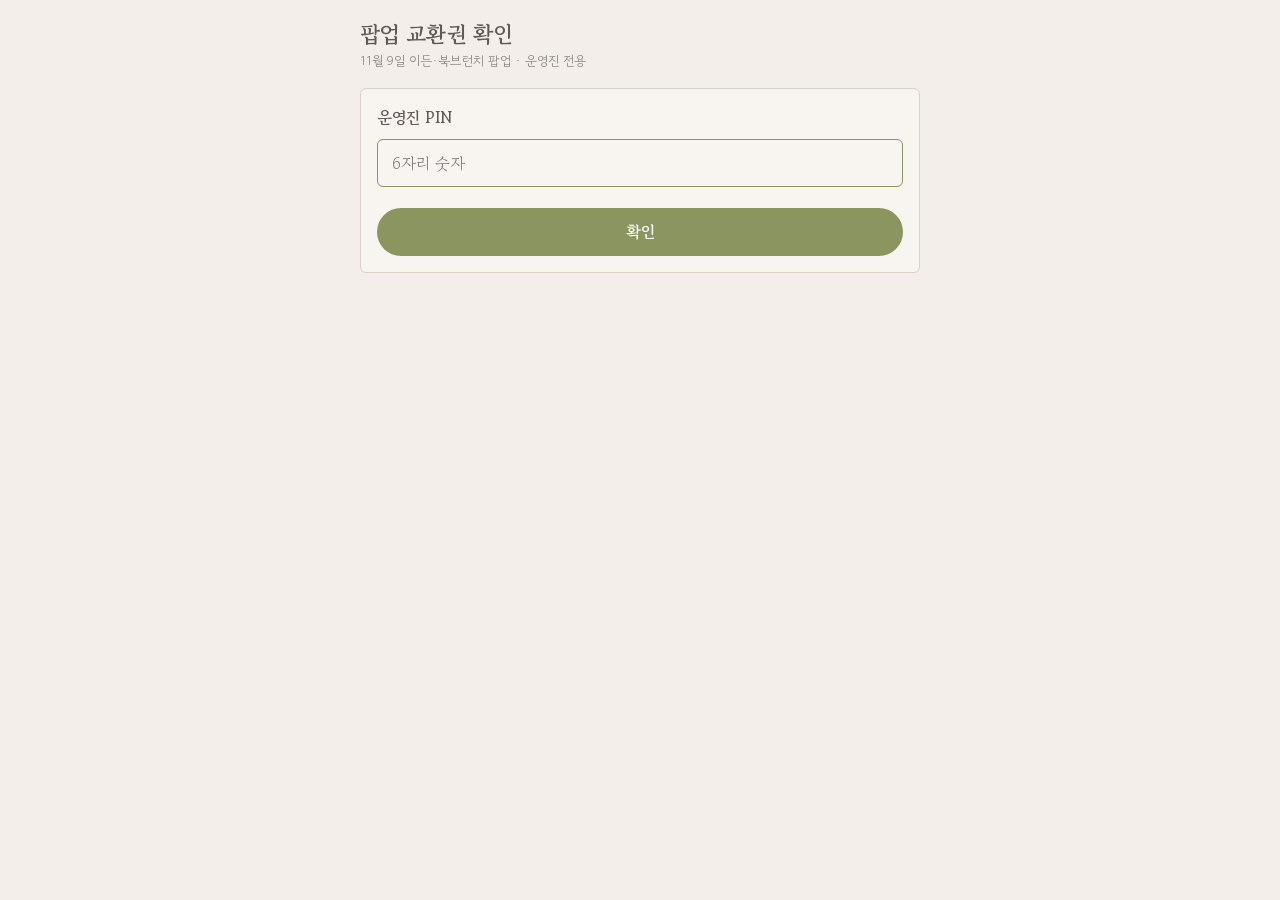
==== admin.html @ dd5d5fa2 "팝업 초대장 사이트: 초대장, 수요조사(Supabase 저장), 운영진 페이지 Co-Authored-By: Claude Opus 5.5 <noreply@anthropic.com> " ====
<!doctype html>
<html lang="ko">
<head>
<meta charset="utf-8">
<meta name="viewport" content="width=device-width,initial-scale=1,viewport-fit=cover">
<meta name="robots" content="noindex">
<title>팝업 교환권 확인</title>
<link rel="preconnect" href="https://fonts.googleapis.com">
<link rel="preconnect" href="https://fonts.gstatic.com" crossorigin>
<link rel="stylesheet" href="https://fonts.googleapis.com/css2?family=Gowun+Batang:wght@400;700&family=Gowun+Dodum&display=swap">
<style>
/* 운영진용: 위에 요약, 그 아래 이름 검색, 응답 목록(교환 완료 체크) */
:root{
  --bg:#f3eeea;--card:#f8f4f0;--ink:#5f5a54;--ink-soft:#8c857d;--olive:#8a9560;--olive-ink:#fff;--line:#d9d1c8;--warn:#c4453a;--done:#e7eadb;
  --serif:"Gowun Batang","Noto Serif KR",serif;--sans:"Gowun Dodum","Apple SD Gothic Neo","Malgun Gothic",sans-serif;
}
@media (prefers-color-scheme: dark){:root{--bg:#22211d;--card:#2b2a25;--ink:#e6e0d8;--ink-soft:#aaa298;--olive:#a3ae78;--olive-ink:#1d1f15;--line:#45423b;--warn:#e7766b;--done:#343a26;color-scheme:dark}}
*{box-sizing:border-box}
[hidden]{display:none!important}
body{margin:0;background:var(--bg);color:var(--ink);font-family:var(--serif);font-size:16px;line-height:1.6;
  padding-left:max(16px,env(safe-area-inset-left,0px));padding-right:max(16px,env(safe-area-inset-right,0px));
  padding-top:calc(16px + env(safe-area-inset-top,0px));padding-bottom:calc(24px + env(safe-area-inset-bottom,0px))}
.wrap{max-width:560px;margin:0 auto;display:grid;gap:16px}
h1{font-size:22px;margin:0;font-weight:700}
.sub{font-family:var(--sans);font-size:13px;color:var(--ink-soft)}
.card{background:var(--card);border:1px solid var(--line);border-radius:6px;padding:16px}
input{width:100%;height:48px;border:1px solid var(--olive);border-radius:6px;background:transparent;color:var(--ink);font:inherit;padding:0 14px;font-size:16px}
.btn{display:flex;align-items:center;justify-content:center;width:100%;min-height:48px;border-radius:999px;border:0;background:var(--olive);color:var(--olive-ink);font:inherit;font-weight:700;cursor:pointer}
.btn.ghost{background:transparent;color:var(--ink);border:1px solid var(--line);width:auto;padding:0 16px;min-height:40px;font-weight:400;font-size:14px}
:focus-visible{outline:2px solid var(--olive);outline-offset:2px}
.err{color:var(--warn);font-family:var(--sans);font-size:13px;min-height:1.2em;margin:6px 0 0}
#appErr:empty{display:none}
.stats{display:grid;grid-template-columns:repeat(3,1fr);gap:8px;text-align:center}
.stat b{display:block;font-size:24px;font-variant-numeric:tabular-nums}
.stat span{font-family:var(--sans);font-size:12px;color:var(--ink-soft)}
.bar{display:flex;gap:8px;align-items:center}
.bar input{flex:1;min-width:0}
.list{display:grid;gap:8px}
.row{display:grid;grid-template-columns:minmax(0,1fr) auto;gap:10px;align-items:center;background:var(--card);border:1px solid var(--line);border-radius:6px;padding:12px 14px}
.row.done{background:var(--done)}
.row.no{opacity:.6}
.who{min-width:0}
.who b{font-size:17px;overflow-wrap:anywhere}
.meta{font-family:var(--sans);font-size:12.5px;color:var(--ink-soft);font-variant-numeric:tabular-nums}
.toggle{min-width:92px;min-height:44px;border-radius:999px;border:1px solid var(--olive);background:transparent;color:var(--ink);font-family:var(--sans);font-size:14px;cursor:pointer}
.row.done .toggle{background:var(--olive);color:var(--olive-ink)}
.toggle:disabled{opacity:.5}
.empty{text-align:center;color:var(--ink-soft);font-size:14px;padding:24px 0}
.foot{font-family:var(--sans);font-size:12px;color:var(--ink-soft);text-align:center}
</style>
</head>
<body>
<main class="wrap">
  <div>
    <h1>팝업 교환권 확인</h1>
    <div class="sub">11월 9일 이든·북브런치 팝업 · 운영진 전용</div>
  </div>

  <section class="card" id="login">
    <form id="loginForm" novalidate>
      <label for="pin" style="display:block;margin-bottom:8px;font-weight:700">운영진 PIN</label>
      <input id="pin" type="password" inputmode="numeric" autocomplete="off" placeholder="6자리 숫자">
      <p class="err" id="loginErr" role="alert"></p>
      <button class="btn" type="submit">확인</button>
    </form>
  </section>

  <section id="app" hidden>
    <div class="wrap">
      <div class="card stats">
        <div class="stat"><b id="sAttend">0</b><span>참석 응답</span></div>
        <div class="stat"><b id="sPeople">0</b><span>오실 인원</span></div>
        <div class="stat"><b id="sDone">0</b><span>교환 완료</span></div>
      </div>
      <div class="bar">
        <input id="q" type="search" placeholder="성함 또는 교환권 번호로 찾기" autocomplete="off">
        <button class="btn ghost" type="button" id="refresh">새로고침</button>
      </div>
      <p class="err" id="appErr" role="alert"></p>
      <div class="list" id="list"></div>
      <p class="foot" id="updated"></p>
      <p class="foot"><button class="btn ghost" type="button" id="logout" style="margin:0 auto">PIN 다시 입력</button></p>
    </div>
  </section>
</main>

<script>
(function(){
  const SB_URL='https://qdkvclpapsasedrvhkvx.supabase.co', SB_KEY='sb_publishable_ceZ2sE7WKbkcod54qVl5aA_HR4bq4iQ';
  const $=id=>document.getElementById(id);
  let pin='', rows=[];
  const ss={get(){try{return sessionStorage.getItem('popup-pin')||''}catch(e){return ''}},set(v){try{sessionStorage.setItem('popup-pin',v)}catch(e){}},del(){try{sessionStorage.removeItem('popup-pin')}catch(e){}}};

  async function rpc(fn,body){
    const r=await fetch(SB_URL+'/rest/v1/rpc/'+fn,{method:'POST',headers:{apikey:SB_KEY,'Content-Type':'application/json'},body:JSON.stringify(body)});
    if(!r.ok){const t=await r.text();const e=new Error(t);e.status=r.status;e.unauth=/unauthorized/.test(t);throw e}
    return r.json();
  }
  async function load(){
    try{
      rows=await rpc('popup_admin_list',{p_key:pin});
      $('appErr').textContent='';
      render();
      $('updated').textContent='마지막 업데이트 '+new Date().toLocaleTimeString('ko-KR',{hour:'2-digit',minute:'2-digit',second:'2-digit'});
      return true;
    }catch(e){
      if(e.unauth)return false;
      $('appErr').textContent='목록을 불러오지 못했습니다. 인터넷 연결을 확인해 주세요.';
      return true;
    }
  }
  function render(){
    const q=$('q').value.trim().replace(/^no\.?\s*/i,'');
    const att=rows.filter(r=>r.attending);
    $('sAttend').textContent=att.length+'건';
    $('sPeople').textContent=att.reduce((s,r)=>s+(r.party_size||0),0)+'명';
    $('sDone').textContent=att.filter(r=>r.redeemed_at).length+'건';
    const shown=rows.filter(r=>!q||r.name.includes(q)||r.code===q)
      .sort((a,b)=>(b.attending-a.attending)||a.name.localeCompare(b.name,'ko'));
    const list=$('list'); list.textContent='';
    if(!shown.length){const p=document.createElement('p');p.className='empty';p.textContent=rows.length?'찾는 성함이 없습니다.':'아직 응답이 없습니다.';list.appendChild(p);return}
    for(const r of shown){
      const row=document.createElement('div');row.className='row'+(r.redeemed_at?' done':'')+(r.attending?'':' no');
      const who=document.createElement('div');who.className='who';
      const b=document.createElement('b');b.textContent=r.name;
      const m=document.createElement('div');m.className='meta';
      m.textContent=r.attending?`No. ${r.code} · ${r.party_size}명`+(r.redeemed_at?` · ${new Date(r.redeemed_at).toLocaleTimeString('ko-KR',{hour:'2-digit',minute:'2-digit'})} 교환`:''):'불참 응답';
      who.append(b,m);row.appendChild(who);
      if(r.attending){
        const t=document.createElement('button');t.type='button';t.className='toggle';
        t.textContent=r.redeemed_at?'교환 완료':'교환하기';
        t.setAttribute('aria-pressed',!!r.redeemed_at);
        t.onclick=async()=>{
          t.disabled=true;
          try{
            const v=await rpc('popup_admin_set_redeemed',{p_key:pin,p_id:r.id,p_redeemed:!r.redeemed_at});
            r.redeemed_at=v;render();
          }catch(e){$('appErr').textContent='저장하지 못했습니다. 다시 눌러 주세요.';t.disabled=false}
        };
        row.appendChild(t);
      }
      list.appendChild(row);
    }
  }
  async function enter(p){
    pin=p;
    const ok=await load();
    if(!ok){pin='';ss.del();return false}
    ss.set(p);$('login').hidden=true;$('app').hidden=false;return true;
  }
  $('loginForm').addEventListener('submit',async e=>{
    e.preventDefault();
    const p=$('pin').value.trim();
    if(!p){$('loginErr').textContent='PIN을 입력해 주세요.';return}
    $('loginErr').textContent='';
    if(!await enter(p))$('loginErr').textContent='PIN이 맞지 않습니다.';
  });
  $('q').addEventListener('input',render);
  $('refresh').onclick=load;
  $('logout').onclick=()=>{ss.del();pin='';rows=[];$('app').hidden=true;$('login').hidden=false;$('pin').value=''};
  setInterval(()=>{if(pin&&!document.hidden)load()},15000);
  const saved=ss.get(); if(saved)enter(saved);
})();
</script>
</body>
</html>
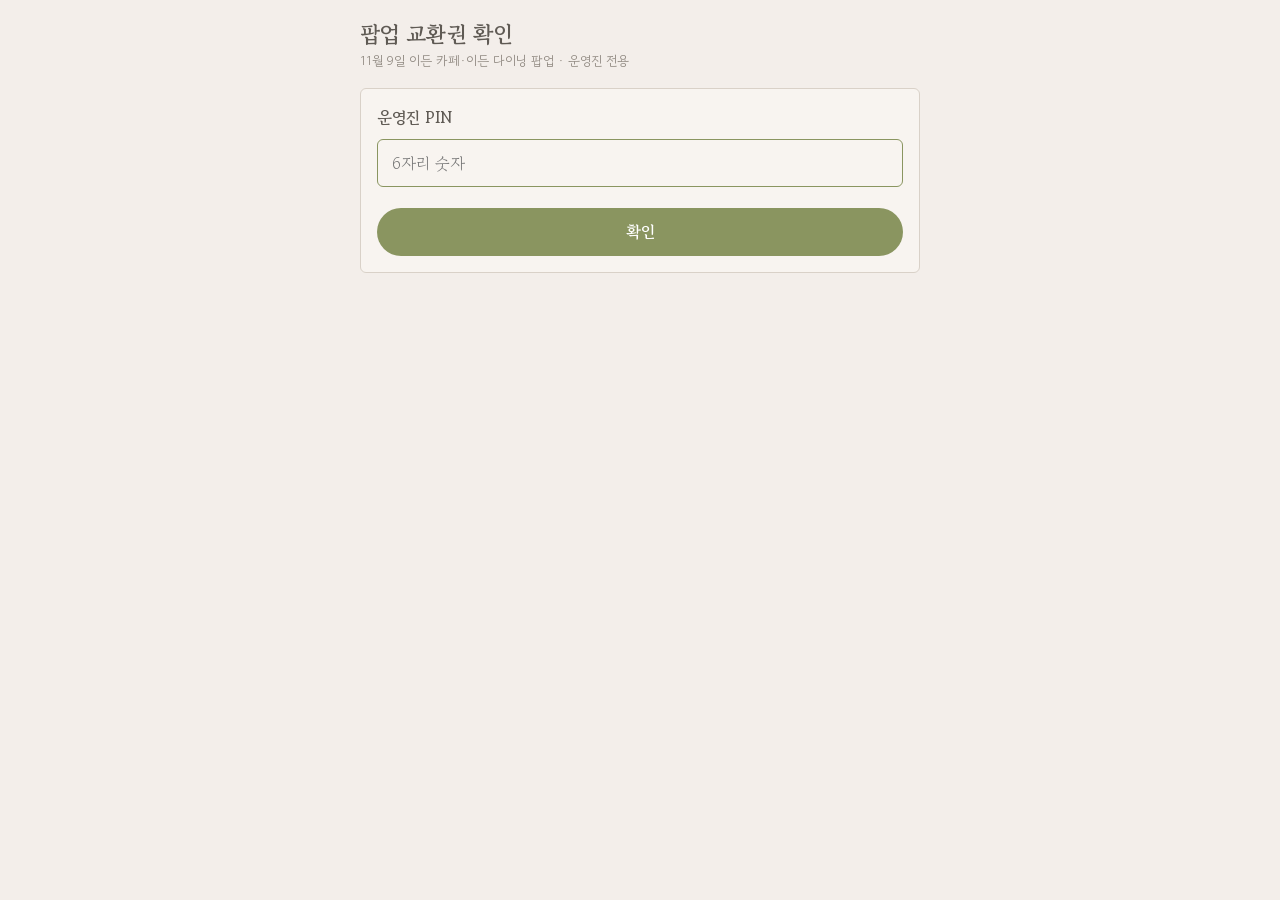
==== commit 7c8cede8: "북브런치 → 이든 다이닝 이름 변경 Co-Authored-By: Claude Opus 5.5 <noreply@anthropic.com> Claude-Session: https://" ====
--- a/admin.html
+++ b/admin.html
@@ -53,7 +53,7 @@
 <main class="wrap">
   <div>
     <h1>팝업 교환권 확인</h1>
-    <div class="sub">11월 9일 이든·북브런치 팝업 · 운영진 전용</div>
+    <div class="sub">11월 9일 이든 카페·이든 다이닝 팝업 · 운영진 전용</div>
   </div>
 
   <section class="card" id="login">
@@ -68,12 +68,12 @@
   <section id="app" hidden>
     <div class="wrap">
       <div class="card stats">
-        <div class="stat"><b id="sAttend">0</b><span>참석 응답</span></div>
-        <div class="stat"><b id="sPeople">0</b><span>오실 인원</span></div>
+        <div class="stat"><b id="sAttend">0</b><span>참석 신청</span></div>
+        <div class="stat"><b id="sPeople">0</b><span>교환 대기</span></div>
         <div class="stat"><b id="sDone">0</b><span>교환 완료</span></div>
       </div>
       <div class="bar">
-        <input id="q" type="search" placeholder="성함 또는 교환권 번호로 찾기" autocomplete="off">
+        <input id="q" type="search" placeholder="성함으로 찾기" autocomplete="off">
         <button class="btn ghost" type="button" id="refresh">새로고침</button>
       </div>
       <p class="err" id="appErr" role="alert"></p>
@@ -112,9 +112,9 @@
   function render(){
     const q=$('q').value.trim().replace(/^no\.?\s*/i,'');
     const att=rows.filter(r=>r.attending);
-    $('sAttend').textContent=att.length+'건';
-    $('sPeople').textContent=att.reduce((s,r)=>s+(r.party_size||0),0)+'명';
-    $('sDone').textContent=att.filter(r=>r.redeemed_at).length+'건';
+    $('sAttend').textContent=att.length+'명';
+    $('sPeople').textContent=att.filter(r=>!r.redeemed_at).length+'명';
+    $('sDone').textContent=att.filter(r=>r.redeemed_at).length+'명';
     const shown=rows.filter(r=>!q||r.name.includes(q)||r.code===q)
       .sort((a,b)=>(b.attending-a.attending)||a.name.localeCompare(b.name,'ko'));
     const list=$('list'); list.textContent='';
@@ -124,7 +124,7 @@
       const who=document.createElement('div');who.className='who';
       const b=document.createElement('b');b.textContent=r.name;
       const m=document.createElement('div');m.className='meta';
-      m.textContent=r.attending?`No. ${r.code} · ${r.party_size}명`+(r.redeemed_at?` · ${new Date(r.redeemed_at).toLocaleTimeString('ko-KR',{hour:'2-digit',minute:'2-digit'})} 교환`:''):'불참 응답';
+      m.textContent=r.attending?(new Date(r.created_at).toLocaleDateString('ko-KR',{month:'numeric',day:'numeric'})+' 신청'+(r.party_size?` · ${r.party_size}명`:'')+(r.redeemed_at?` · ${new Date(r.redeemed_at).toLocaleTimeString('ko-KR',{hour:'2-digit',minute:'2-digit'})} 교환`:'')):'불참 응답';
       who.append(b,m);row.appendChild(who);
       if(r.attending){
         const t=document.createElement('button');t.type='button';t.className='toggle';
